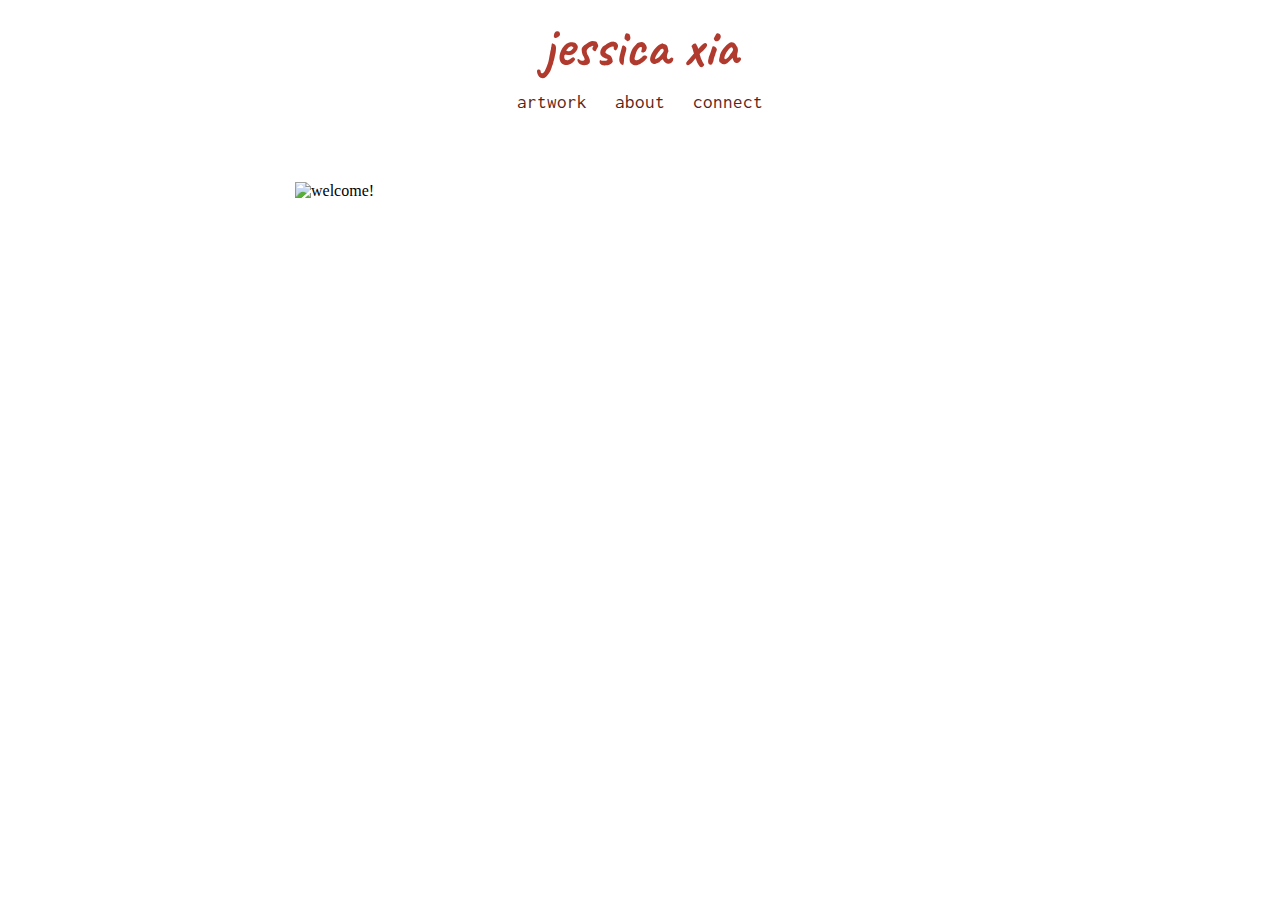
==== index.html @ 44c25503 "initial pages and css" ====
<!DOCTYPE html>
<html lang="en">
  <head>
    <meta charset="utf-8" />
    <title>Jessica Xia</title>
    <link rel="stylesheet" href="styles.css" />
  </head>

  <body>
    <header>
      <h1 class="titles">jessica xia</h1>
    </header>

    <nav>
      <div class="navbar">
        <a class="navlink" href="artwork.html">artwork</a>
        <a class="navlink" href="about.html">about</a>
        <a class="navlink" href="connect.html">connect</a>
      </div>
    </nav>

    <main>
      <img
        src="imgs/home.jpg"
        alt="welcome!"
        width="690px"
        height="400px"
        class="homeimg"
      />
    </main>

  </body>
</html>
---- styles.css ----
@import url("https://fonts.googleapis.com/css?family=Caveat");
@import url("https://fonts.googleapis.com/css?family=PT+Sans&display=swap");
@import url("https://fonts.googleapis.com/css?family=Inconsolata&display=swap");

h1 {
  margin: 10px;
  text-align: center;
}
.titles {
  color: #B03A2E;
  font-family: "Caveat";
  font-size: 3.6em;
}

body {
  background-color: white;
}
/* navbar */
.navbar {
  text-align: center;
}
.navbar a:hover {
  color: #E8F8F5;
  background-color: #78281F;
}
.navbar a {
  color: #641E16;
  text-decoration: none;
  font-size: 1.2em;
  padding: 5px 12px;
  background-color: white;
  width: 25%;
  font-family: "Inconsolata", "Arial";
}

.navbar .current {
  color: #78281F;
  font-weight: bold;
}

.navbar .current:hover{
  color: #78281F;
  font-weight: bold;
  background-color: white;
}

/* about me */
.about {
  position: relative;
  text-align: center;
  margin-top: 5%;
}

.about .section-title {
  color: rosybrown;
  font-size: 2.4em;
  font-family: "Caveat";
}

.about .upper-title {
  color: rosybrown;
  font-size: 1.2em;
  font-family: "Inconsolata";
  margin-bottom: 2%;
}

.about .text-wrapper {
  position: relative;
  color: black;
  margin-bottom: 20%;
  padding-left: 30%;
  padding-right: 30%;
  line-height: 1.1em;
  font-size: 1.1em;
  font-family: "Inconsolata";
}
 
.about .img-box {
  margin-bottom: 3%;
}

.about .main-img {
  border-radius: 50%;
  border: 5px solid #E8F8F5;
}

/* connect */
.connect {
  position: relative;
  text-align: center;
  margin-top: 5%;
}

.connect .section-title {
  color: rosybrown;
  font-size: 2.4em;
  font-family: "Caveat";
}

.connect .text-wrapper {
  position: relative;
  color: black;
  margin-bottom: 20%;
  padding-left: 30%;
  padding-right: 30%;
  line-height: 1.1em;
  font-size: 1.1em;
  font-family: "Inconsolata";
}

/* homepage image */
.homeimg {
  padding: 70px 0;
  display: block;
  margin-left: auto;
  margin-right: auto;
}

.hyperlink {
  color: rosybrown;
  text-decoration: none;
}
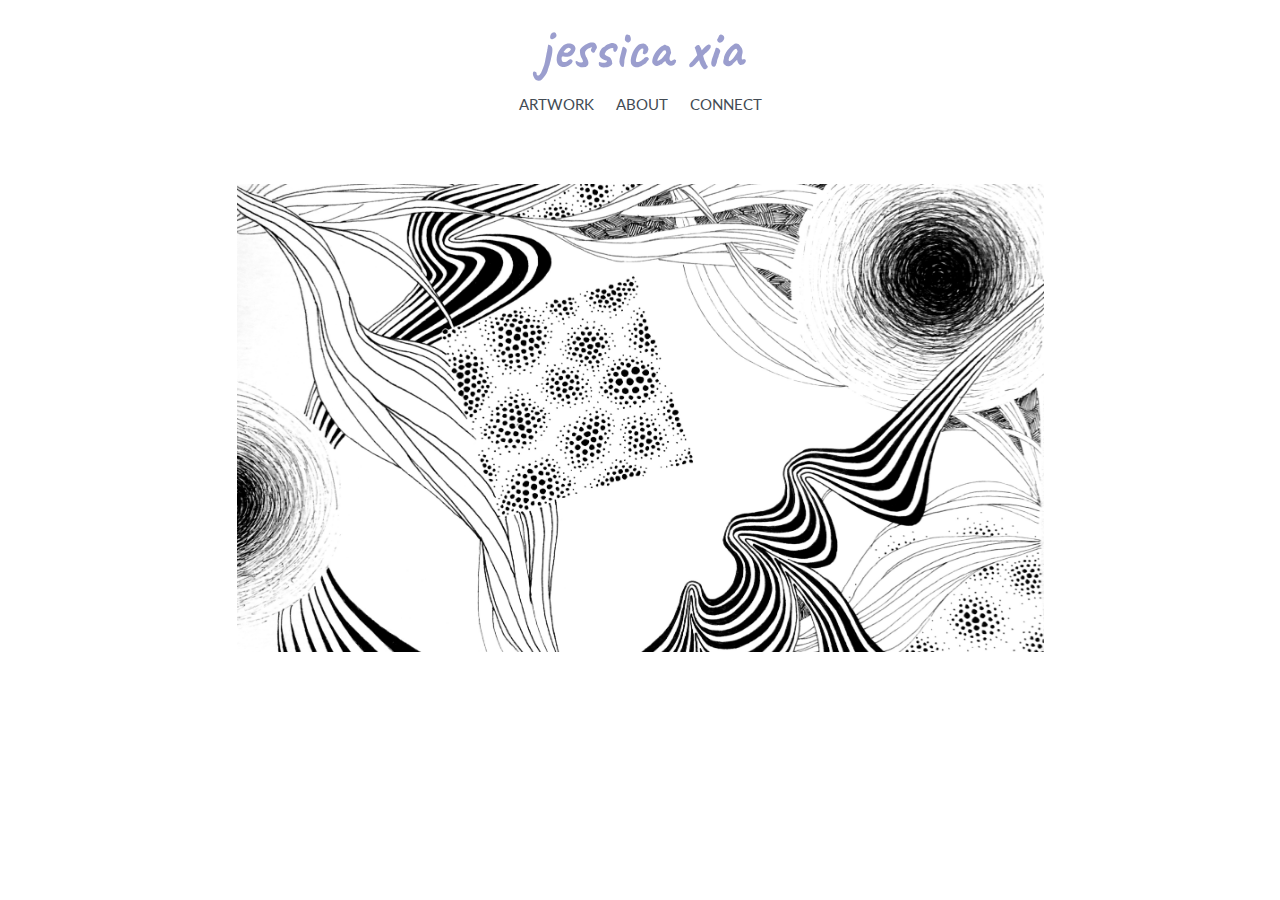
==== commit 294ffd53: "fix resize gallery, change navbar and colors" ====
--- a/index.html
+++ b/index.html
@@ -13,9 +13,9 @@
 
     <nav>
       <div class="navbar">
-        <a class="navlink" href="artwork.html">artwork</a>
-        <a class="navlink" href="about.html">about</a>
-        <a class="navlink" href="connect.html">connect</a>
+        <a class="navlink" href="artwork.html">ARTWORK</a>
+        <a class="navlink" href="about.html">ABOUT</a>
+        <a class="navlink" href="connect.html">CONNECT</a>
       </div>
     </nav>
 
@@ -23,8 +23,8 @@
       <img
         src="imgs/home.jpg"
         alt="welcome!"
-        width="690px"
-        height="400px"
+        width="807px"
+        height="468px"
         class="homeimg"
       />
     </main>
--- a/styles.css
+++ b/styles.css
@@ -1,47 +1,54 @@
 @import url("https://fonts.googleapis.com/css?family=Caveat");
+@import url("https://fonts.googleapis.com/css?family=Lato");
 @import url("https://fonts.googleapis.com/css?family=PT+Sans&display=swap");
 @import url("https://fonts.googleapis.com/css?family=Inconsolata&display=swap");
+
+:root { /* charcoal: 424B54, sage: CDC6A5 */
+  --titleColor: #9B9ECE;
+  --sectionTitleColor: #CDC6A5;
+  --navColor: #424B54;
+}
 
 h1 {
   margin: 10px;
   text-align: center;
 }
 .titles {
-  color: #B03A2E;
+  color: var(--titleColor);
   font-family: "Caveat";
-  font-size: 3.6em;
+  font-size: 3.7em;
 }
 
 body {
   background-color: white;
 }
+
 /* navbar */
 .navbar {
   text-align: center;
 }
+
 .navbar a:hover {
-  color: #E8F8F5;
-  background-color: #78281F;
+  color: #CDC6A5;
 }
+
 .navbar a {
-  color: #641E16;
+  color: var(--navColor);
   text-decoration: none;
-  font-size: 1.2em;
-  padding: 5px 12px;
-  background-color: white;
+  font-size: 0.96em;
+  padding: 5px 9px;
   width: 25%;
-  font-family: "Inconsolata", "Arial";
+  font-family: "Lato";
 }
 
 .navbar .current {
-  color: #78281F;
+  color: #CDC6A5;
   font-weight: bold;
 }
 
-.navbar .current:hover{
-  color: #78281F;
+.navbar .current:hover {
+  color: var(--navColor);
   font-weight: bold;
-  background-color: white;
 }
 
 /* about me */
@@ -52,16 +59,16 @@
 }
 
 .about .section-title {
-  color: rosybrown;
+  color: var(--sectionTitleColor);
   font-size: 2.4em;
   font-family: "Caveat";
 }
 
 .about .upper-title {
-  color: rosybrown;
+  color: #424B54;
   font-size: 1.2em;
   font-family: "Inconsolata";
-  margin-bottom: 2%;
+  margin-bottom: 3%;
 }
 
 .about .text-wrapper {
@@ -74,14 +81,14 @@
   font-size: 1.1em;
   font-family: "Inconsolata";
 }
- 
+
 .about .img-box {
   margin-bottom: 3%;
 }
 
 .about .main-img {
   border-radius: 50%;
-  border: 5px solid #E8F8F5;
+  border: 5px solid #9B9ECE;
 }
 
 /* connect */
@@ -92,7 +99,7 @@
 }
 
 .connect .section-title {
-  color: rosybrown;
+  color: var(--sectionTitleColor);
   font-size: 2.4em;
   font-family: "Caveat";
 }
@@ -117,6 +124,65 @@
 }
 
 .hyperlink {
-  color: rosybrown;
+  color: #9B9ECE;
   text-decoration: none;
-}+}
+
+/* artwork gallery */
+
+.artwork {
+  position: relative;
+  text-align: center;
+  margin-top: 5%;
+  padding-left: 70px;
+  padding-right: 70px;
+}
+
+.artwork .section-title {
+  color: var(--sectionTitleColor);
+  font-size: 2.4em;
+  font-family: "Caveat";
+}
+
+.row {
+  display: flex;
+  padding: 0 4px;
+}
+
+.col {
+  flex: 33.3%;
+  max-width: 33.3%;
+  padding: 0 4px;
+}
+
+.col img {
+  margin-top: 8px;
+  vertical-align: middle;
+  width: 100%;
+}
+
+@media screen and (max-width: 900px) {
+  .col {
+    flex: 48.5%;
+    max-width: 48.5%;
+  }
+
+  .row {
+    display: flex;
+    flex-wrap: wrap;
+    padding: 0 0;
+  }
+}
+
+@media screen and (max-width: 700px) {
+  .col {
+    flex: 100%;
+    max-width: 100%;
+  }
+
+  .row {
+    display: flex;
+    flex-wrap: wrap;
+    padding: 0 0;
+  }
+}
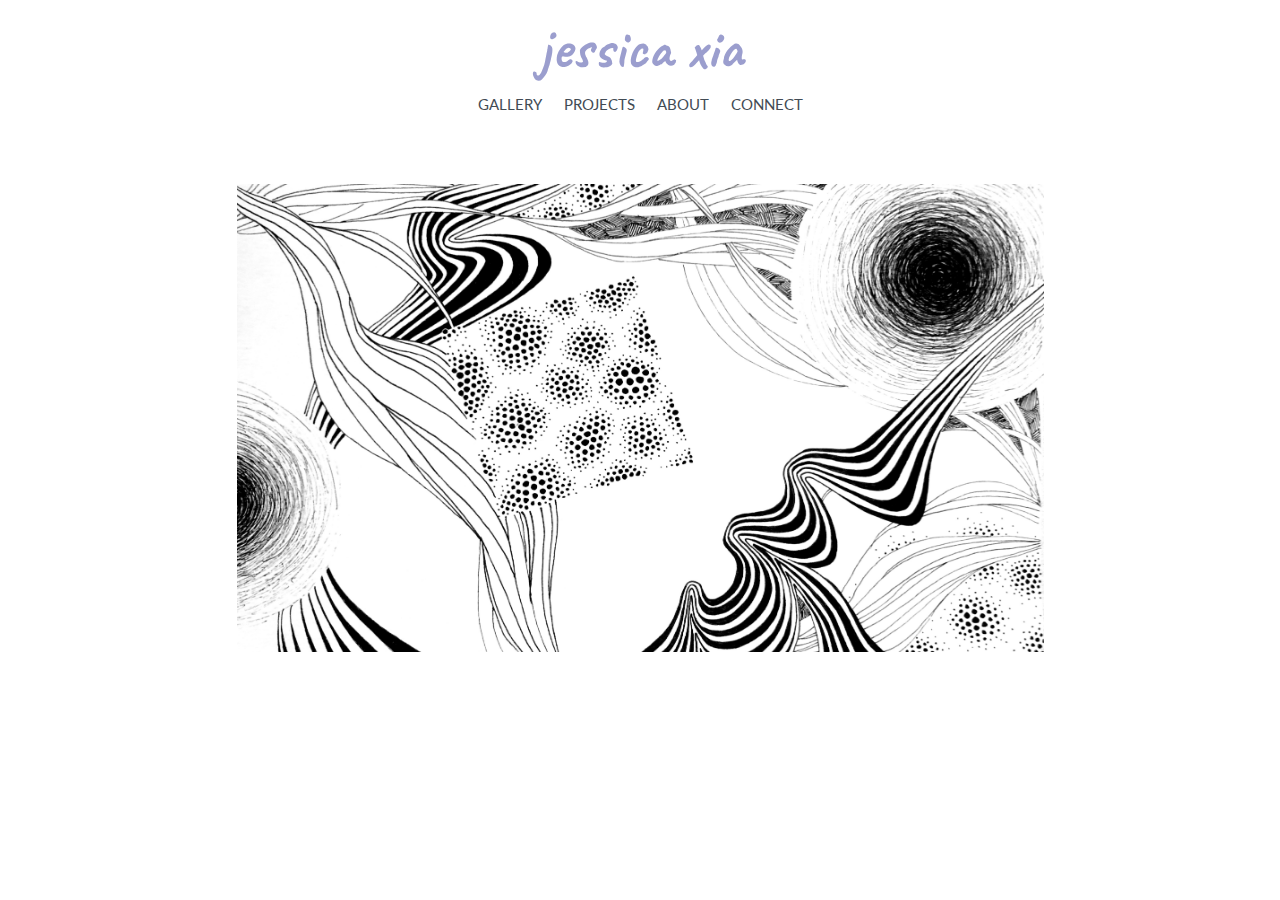
==== commit 6a6e1c35: "add jQuery and new projects page" ====
--- a/index.html
+++ b/index.html
@@ -13,7 +13,8 @@
 
     <nav>
       <div class="navbar">
-        <a class="navlink" href="artwork.html">ARTWORK</a>
+        <a class="navlink" href="gallery.html">GALLERY</a>
+        <a class="navlink" href="projects.html">PROJECTS</a>
         <a class="navlink" href="about.html">ABOUT</a>
         <a class="navlink" href="connect.html">CONNECT</a>
       </div>
--- a/styles.css
+++ b/styles.css
@@ -1,12 +1,14 @@
 @import url("https://fonts.googleapis.com/css?family=Caveat");
 @import url("https://fonts.googleapis.com/css?family=Lato");
-@import url("https://fonts.googleapis.com/css?family=PT+Sans&display=swap");
 @import url("https://fonts.googleapis.com/css?family=Inconsolata&display=swap");
 
-:root { /* charcoal: 424B54, sage: CDC6A5 */
-  --titleColor: #9B9ECE;
-  --sectionTitleColor: #CDC6A5;
-  --navColor: #424B54;
+:root {
+  /* charcoal: 424B54, sage: CDC6A5 */
+  --titleColor: #9b9ece;
+  --sectionTitleColor: #cdc6a5;
+  --hoverColor: #cdc6a5;
+  --navColor: #424b54;
+  --text: #424b54;
 }
 
 h1 {
@@ -23,13 +25,51 @@
   background-color: white;
 }
 
+/* homepage image */
+.homeimg {
+  padding: 70px 0;
+  display: block;
+  margin-left: auto;
+  margin-right: auto;
+}
+
+.hyperlink {
+  color: #9b9ece;
+  text-decoration: none;
+}
+
+span {
+  cursor: pointer;
+}
+
+#complete {
+  color: var(--navColor);
+  transition: color 0.5s ;
+}
+
+#complete:hover {
+  color: var(--hoverColor);
+  transition: color 0.5s;
+}
+
+#progress {
+  color: var(--navColor);
+  transition: color 0.5s ;
+}
+
+#progress:hover {
+  color: var(--hoverColor);
+  transition: color 0.5s;
+}
+
 /* navbar */
 .navbar {
   text-align: center;
 }
 
 .navbar a:hover {
-  color: #CDC6A5;
+  color: var(--hoverColor);
+  transition: color 0.5s;
 }
 
 .navbar a {
@@ -42,111 +82,101 @@
 }
 
 .navbar .current {
-  color: #CDC6A5;
+  color: #cdc6a5;
   font-weight: bold;
 }
 
 .navbar .current:hover {
-  color: var(--navColor);
+  color: #cdc6a5;
   font-weight: bold;
+  transition: none;
+}
+
+.section-title {
+  color: var(--sectionTitleColor);
+  font-size: 2.2em;
+  font-family: "Caveat";
 }
 
 /* about me */
 .about {
   position: relative;
   text-align: center;
-  margin-top: 5%;
-}
-
-.about .section-title {
-  color: var(--sectionTitleColor);
-  font-size: 2.4em;
-  font-family: "Caveat";
+  margin-top: 2.5%;
 }
 
 .about .upper-title {
-  color: #424B54;
-  font-size: 1.2em;
-  font-family: "Inconsolata";
-  margin-bottom: 3%;
+  color: #424b54;
+  font-size: 1.04em;
+  font-family: "Lato";
+  margin-bottom: 1.5%;
 }
 
 .about .text-wrapper {
   position: relative;
-  color: black;
+  color: var(--text);
+  margin-bottom: 20%;
+  padding-left: 33%;
+  padding-right: 33%;
+  line-height: 1.3em;
+  font-size: 1em;
+  font-family: "Lato";
+}
+
+.about .img-box {
+  margin-bottom: 2%;
+}
+
+.about .main-img {
+  border-radius: 50%;
+  border: 4px solid #cdc6a5;
+}
+
+/* projects */
+.projects {
+  position: relative;
+  text-align: center;
+  margin-top: 2.5%;
+}
+
+h3 {
+  font-weight: normal;
+  color: var(--text);
+  font-size: 1em;
+  font-family: "Lato";
+}
+
+/* connect */
+.connect {
+  position: relative;
+  text-align: center;
+  margin-top: 2.5%;
+}
+
+.connect .text-wrapper {
+  position: relative;
+  color: var(--text);
   margin-bottom: 20%;
   padding-left: 30%;
   padding-right: 30%;
-  line-height: 1.1em;
-  font-size: 1.1em;
-  font-family: "Inconsolata";
-}
-
-.about .img-box {
-  margin-bottom: 3%;
-}
-
-.about .main-img {
-  border-radius: 50%;
-  border: 5px solid #9B9ECE;
-}
-
-/* connect */
-.connect {
-  position: relative;
-  text-align: center;
-  margin-top: 5%;
-}
-
-.connect .section-title {
-  color: var(--sectionTitleColor);
-  font-size: 2.4em;
-  font-family: "Caveat";
-}
-
-.connect .text-wrapper {
-  position: relative;
-  color: black;
-  margin-bottom: 20%;
-  padding-left: 30%;
-  padding-right: 30%;
-  line-height: 1.1em;
-  font-size: 1.1em;
-  font-family: "Inconsolata";
-}
-
-/* homepage image */
-.homeimg {
-  padding: 70px 0;
-  display: block;
-  margin-left: auto;
-  margin-right: auto;
-}
-
-.hyperlink {
-  color: #9B9ECE;
-  text-decoration: none;
+  line-height: 1.3em;
+  font-size: 1em;
+  font-family: "Lato";
 }
 
 /* artwork gallery */
-
-.artwork {
-  position: relative;
-  text-align: center;
-  margin-top: 5%;
+.gallery {
+  position: relative;
+  text-align: center;
+  margin-top: 2.5%;
   padding-left: 70px;
   padding-right: 70px;
-}
-
-.artwork .section-title {
-  color: var(--sectionTitleColor);
-  font-size: 2.4em;
-  font-family: "Caveat";
 }
 
 .row {
   display: flex;
   padding: 0 4px;
+  border: 2px solid #424b54;
 }
 
 .col {
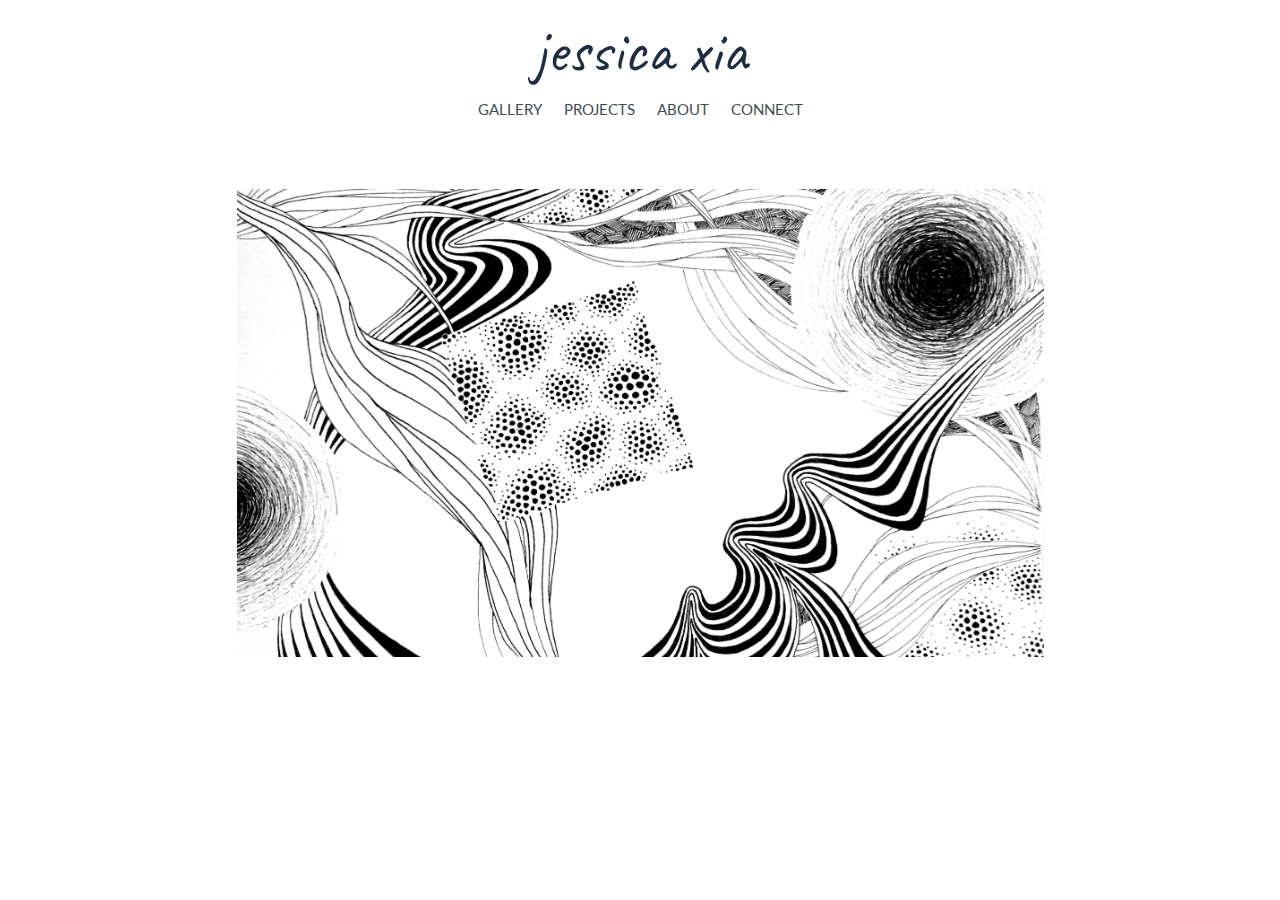
==== commit 6178268c: "projects progress and loading icon" ====
--- a/index.html
+++ b/index.html
@@ -29,6 +29,7 @@
         class="homeimg"
       />
     </main>
-
+    <script src="https://ajax.googleapis.com/ajax/libs/jquery/3.5.1/jquery.min.js"></script>
+    <script src="js/scripts.js"></script>
   </body>
 </html>
--- a/styles.css
+++ b/styles.css
@@ -1,24 +1,39 @@
 @import url("https://fonts.googleapis.com/css?family=Caveat");
 @import url("https://fonts.googleapis.com/css?family=Lato");
+@import url("https://fonts.googleapis.com/css?family=Lato:ital@1");
 @import url("https://fonts.googleapis.com/css?family=Inconsolata&display=swap");
+@import url("https://fonts.googleapis.com/css2?family=Raleway&display=swap");
 
 :root {
-  /* charcoal: 424B54, sage: CDC6A5 */
-  --titleColor: #9b9ece;
+  /* charcoal: 424B54, sage: CDC6A5, prussian blue: 1D2D44, periwinkle: 9b9ece */
+  --titleColor: #1D2D44;
   --sectionTitleColor: #cdc6a5;
   --hoverColor: #cdc6a5;
   --navColor: #424b54;
   --text: #424b54;
 }
 
+.loading {
+	position: fixed;
+	left: 0px;
+	top: 0px;
+	width: 100%;
+	height: 100%;
+	z-index: 9999;
+  background: url("imgs/loopy.gif") center no-repeat #fff;
+  background-size: 400px 240px;
+}
+
 h1 {
   margin: 10px;
   text-align: center;
 }
+
 .titles {
   color: var(--titleColor);
   font-family: "Caveat";
-  font-size: 3.7em;
+  font-weight: 300;
+  font-size: 4em;
 }
 
 body {
@@ -96,6 +111,7 @@
   color: var(--sectionTitleColor);
   font-size: 2.2em;
   font-family: "Caveat";
+  font-weight: 300;
 }
 
 /* about me */
@@ -137,13 +153,54 @@
   position: relative;
   text-align: center;
   margin-top: 2.5%;
+  padding-left: 70px;
+  padding-right: 70px;
 }
 
 h3 {
-  font-weight: normal;
-  color: var(--text);
-  font-size: 1em;
-  font-family: "Lato";
+  color: var(--text);
+  font-size: 1em;
+  font-family: "Lato";
+}
+
+.projects .text-wrapper {
+  position: relative;
+  color: var(--text);
+  padding-left: 33%;
+  padding-right: 33%;
+  line-height: 1.3em;
+  font-size: 1em;
+  font-family: "Lato";
+}
+
+.projects .title {
+  text-align: left;
+  padding-left: 4px;
+  line-height: 1.3em;
+  font-size: 1em;
+  font-family: "Lato";
+  color: rosybrown;
+}
+
+.projects .title .desc {
+  font-size: 0.96em;
+  color: var(--text);
+}
+
+.projects .container {
+  display: flex;
+}
+
+.projects .box {
+  flex: 48.5%;
+  max-width: 48.5%;
+  padding: 0 4px;
+}
+
+.projects .box img {
+  margin-top: 8px;
+  vertical-align: middle;
+  width: 100%;
 }
 
 /* connect */
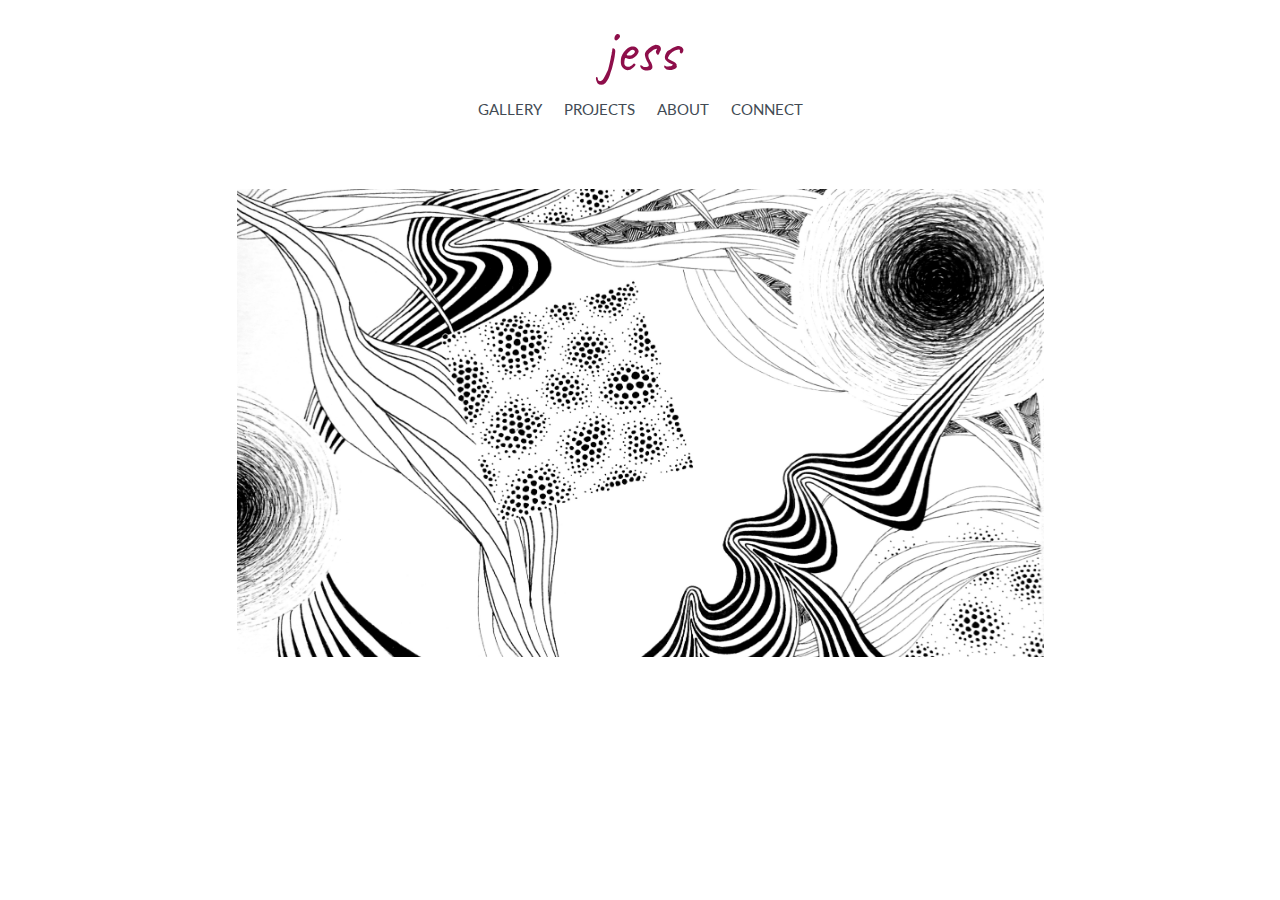
==== commit b834b00d: "update style and add animation" ====
--- a/index.html
+++ b/index.html
@@ -8,7 +8,7 @@
 
   <body>
     <header>
-      <h1 class="titles">jessica xia</h1>
+      <h1 class="titles">jess</h1>
     </header>
 
     <nav>
--- a/styles.css
+++ b/styles.css
@@ -6,7 +6,7 @@
 
 :root {
   /* charcoal: 424B54, sage: CDC6A5, prussian blue: 1D2D44, periwinkle: 9b9ece */
-  --titleColor: #1D2D44;
+  --titleColor: #8e0e4a;
   --sectionTitleColor: #cdc6a5;
   --hoverColor: #cdc6a5;
   --navColor: #424b54;
@@ -21,7 +21,7 @@
 	height: 100%;
 	z-index: 9999;
   background: url("imgs/loopy.gif") center no-repeat #fff;
-  background-size: 400px 240px;
+  background-size: 427px 240px;
 }
 
 h1 {
@@ -32,7 +32,7 @@
 .titles {
   color: var(--titleColor);
   font-family: "Caveat";
-  font-weight: 300;
+  font-weight: 200;
   font-size: 4em;
 }
 
@@ -49,7 +49,7 @@
 }
 
 .hyperlink {
-  color: #9b9ece;
+  color: #8e0e4a;
   text-decoration: none;
 }
 
@@ -90,7 +90,7 @@
 .navbar a {
   color: var(--navColor);
   text-decoration: none;
-  font-size: 0.96em;
+  font-size: 0.92em;
   padding: 5px 9px;
   width: 25%;
   font-family: "Lato";
@@ -109,7 +109,7 @@
 
 .section-title {
   color: var(--sectionTitleColor);
-  font-size: 2.2em;
+  font-size: 1.86em;
   font-family: "Caveat";
   font-weight: 300;
 }
@@ -176,10 +176,11 @@
 .projects .title {
   text-align: left;
   padding-left: 4px;
-  line-height: 1.3em;
-  font-size: 1em;
-  font-family: "Lato";
-  color: rosybrown;
+  padding-right: 30%;
+  line-height: 1.3em;
+  font-size: 1em;
+  font-family: "Lato";
+  color: #8e0e4a;
 }
 
 .projects .title .desc {
@@ -203,6 +204,11 @@
   width: 100%;
 }
 
+.projects .box2 img {
+  margin-top: 8px;
+  vertical-align: middle;
+}
+
 /* connect */
 .connect {
   position: relative;
@@ -230,10 +236,20 @@
   padding-right: 70px;
 }
 
+.gallery .text-wrapper {
+  position: relative;
+  color: var(--text);
+  margin-bottom: 2%;
+  padding-left: 20%;
+  padding-right: 20%;
+  line-height: 1.3em;
+  font-size: 1em;
+  font-family: "Lato";
+}
+
 .row {
   display: flex;
   padding: 0 4px;
-  border: 2px solid #424b54;
 }
 
 .col {
